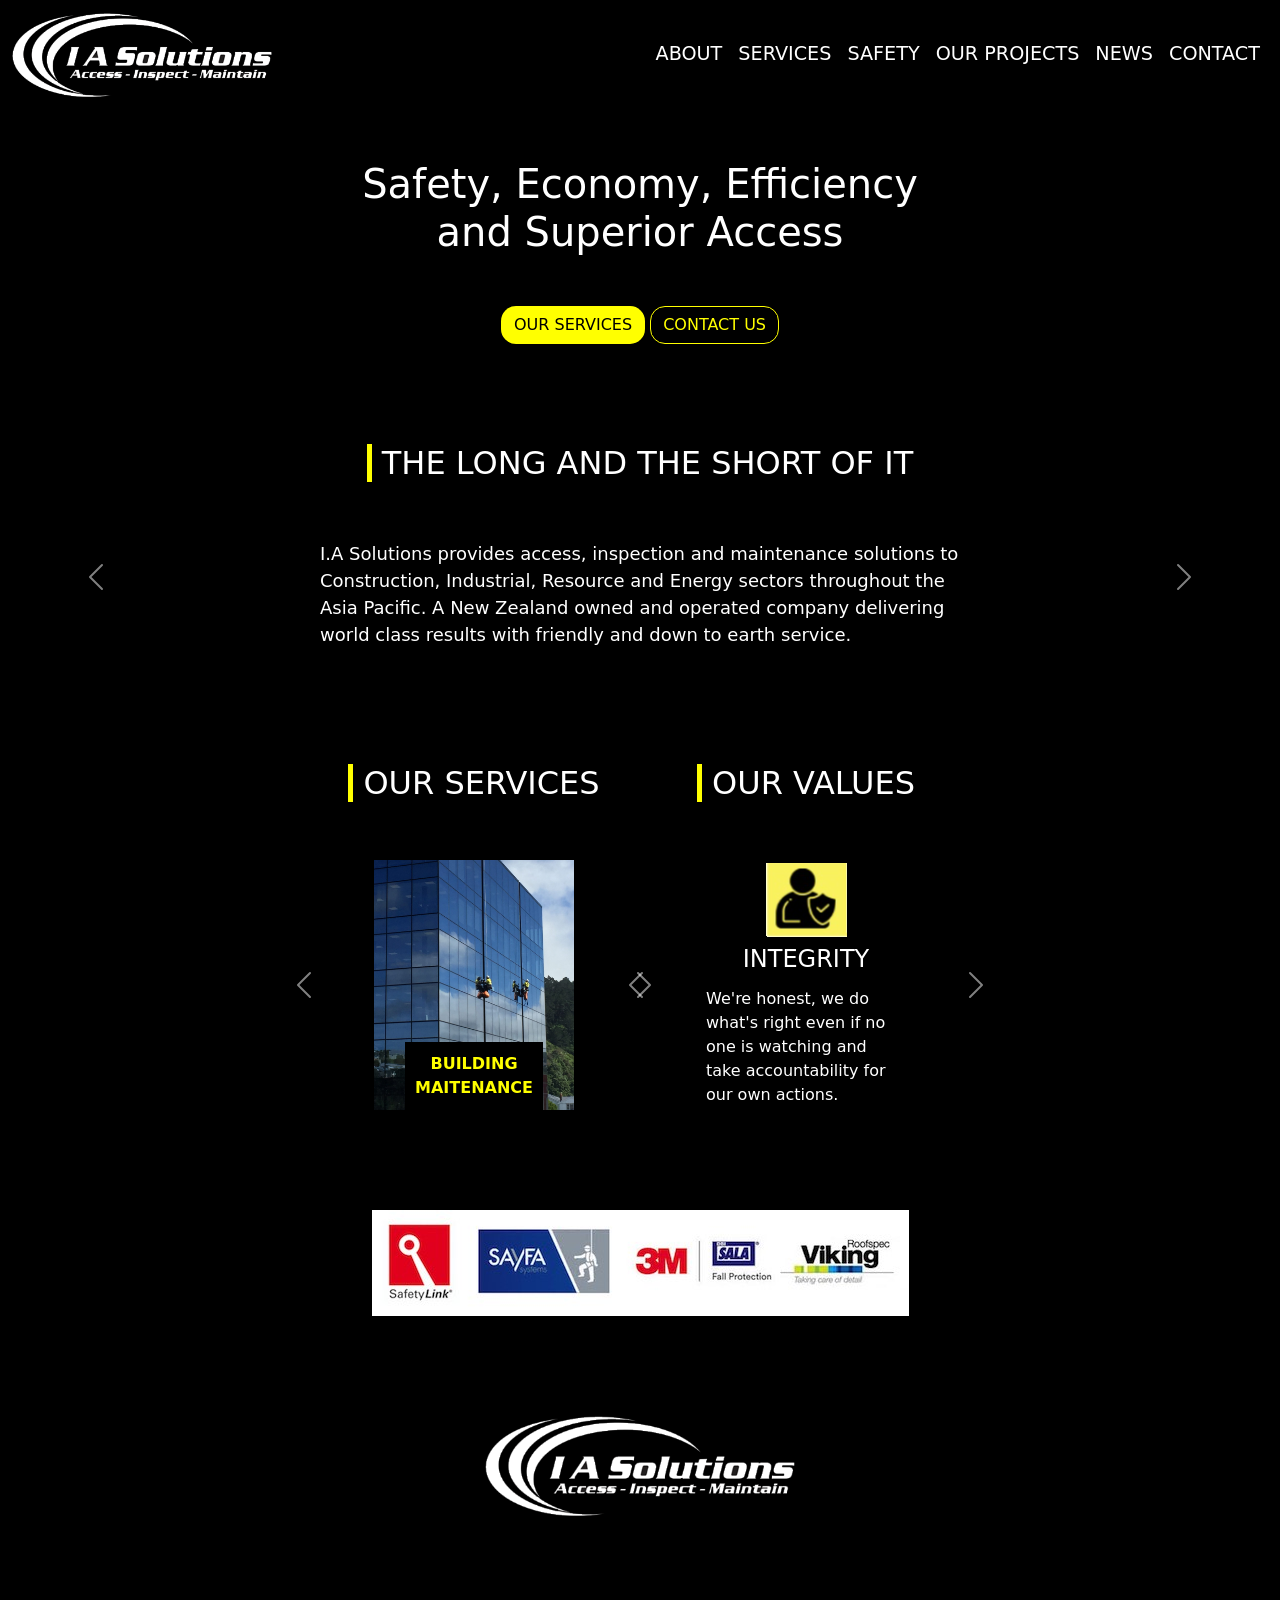
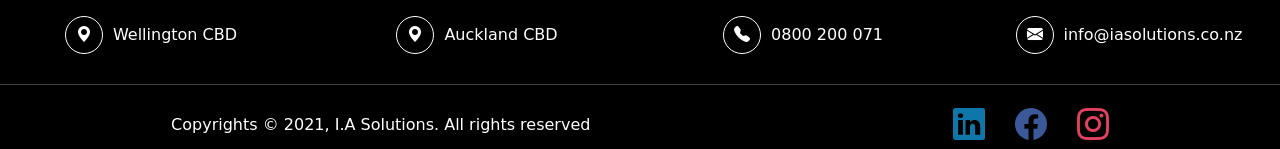
==== index.html @ 7920ce82 "IA Solutions demo website" ====
<!DOCTYPE html>
<html>
	<head>
		<meta charset="utf-8">
		<meta name="viewport" content="width=device-width, initial-scale=1">

		<link href="https://cdn.jsdelivr.net/npm/bootstrap@5.3.0-alpha1/dist/css/bootstrap.min.css" rel="stylesheet">
		<link href="https://cdn.jsdelivr.net/npm/bootstrap-icons/font/bootstrap-icons.css" rel="stylesheet">
		<link rel="stylesheet" type="text/css" href="style.css">

		<title>I.A Solutions</title>
	</head>

	<body>
		<script src="https://cdn.jsdelivr.net/npm/bootstrap@5.3.0-alpha1/dist/js/bootstrap.bundle.min.js"></script>
		<header>
			<nav class="navbar navbar-expand-lg navbar-custom">
			    <div class="container-fluid">
			        <a class="navbar-brand" href="#">
			            <img class="img-fluid" src="images/ia_solutions_logo.png" alt="Company Logo" width="260" height="148">
			        </a>
			        
			        <button class="navbar-toggler" type="button" data-bs-toggle="collapse" data-bs-target="#navbarNav" aria-controls="navbarNav" aria-expanded="false" aria-label="Toggle navigation">
			            <span class="navbar-toggler-icon"></span>
			        </button>

			        <div class="collapse navbar-collapse" id="navbarNav">
			            <ul class="navbar-nav ms-auto">
			                <li class="nav-item">
			                    <a class="nav-link active" aria-current="page" href="#">ABOUT</a>
			                </li>
			                <li class="nav-item">
			                    <a class="nav-link" href="#">SERVICES</a>
			                </li>
			                <li class="nav-item">
			                    <a class="nav-link" href="#">SAFETY</a>
			                </li>
			                <li class="nav-item">
			                    <a class="nav-link" href="#">OUR PROJECTS</a>
			                </li>
			                <li class="nav-item">
			                    <a class="nav-link" href="#">NEWS</a>
			                </li>
			                <li class="nav-item">
			                    <a class="nav-link" href="#">CONTACT</a>
			                </li>
			            </ul>
			        </div>
			    </div>
			</nav>
		</header>

		<main>
			<section>
				<h1 class="text-center">Safety, Economy, Efficiency <br> and Superior Access</h1>
				<div class="container-fluid text-center" id="buttons">
					<button type="button" class="btn btn-yellow">OUR SERVICES</button>
    				<button type="button" class="btn btn-transparent">CONTACT US</button>
				</div>
			</section>

			
			<section id="company_introduction">
				<h2>THE LONG AND THE SHORT OF IT</h2>
				<div id="carousel_company_introduction" class="carousel slide" data-bs-ride="carousel" data-bs-interval="5000">
                    <div class="carousel-inner text-center">
                        <div class="carousel-item active">
                            <p>
								I.A Solutions provides access, inspection and maintenance solutions to Construction, Industrial, Resource and Energy sectors throughout the Asia Pacific. A New Zealand owned and operated company delivering world class results with friendly and down to earth service. 
							</p>
                        </div>
                        <div class="carousel-item">
                            <p>
								I.A Solutions offers industry leading safety standards by using IRATA qualified technicians, and strictly operating to the ICOP guidelines. With highly trained and certified technicians we can provide an integrated asset maintenance program to suit our client’s needs safely, efficiently and on time.
							</p>
                        </div>
                        <div class="carousel-item">
                            <p>

								We pride ourselves on providing exceptional service with honesty, integrity and our clients best interests at the forefront of all our operations. Industry experience, cutting edge technology and innovative access techniques set us apart and ensure our clients are provided with intelligent, flexible and economical access, inspection and maintenance solutions.
							</p>
                        </div>
                    </div>

                     <button class="carousel-control-prev" type="button" data-bs-target="#carousel_company_introduction" data-bs-slide="prev">
                        <span class="carousel-control-prev-icon" aria-hidden="true"></span>
                        <span class="visually-hidden">Previous</span>
                    </button>
                    <button class="carousel-control-next" type="button" data-bs-target="#carousel_company_introduction" data-bs-slide="next">
                        <span class="carousel-control-next-icon" aria-hidden="true"></span>
                        <span class="visually-hidden">Next</span>
                    </button>
                </div>
			</section>

			<section class="company_overview row">
				<section id="company_services" class="col-md-6">
					<h2>OUR SERVICES</h2>
					<div id="carousel_company_services" class="carousel slide" data-bs-ride="carousel" data-bs-interval="3000">
	                    <div class="carousel-inner">
	                        <div class="carousel-item active">
	                           <div id="building_maitenance" class="company_service">
	                           		<a href="#">BUILDING <br> MAITENANCE</a>
	                           </div>
	                        </div>
	                        <div class="carousel-item">
	                           	<div id="construction" class="company_service">
	                           		<a href="#">CONSTRUCTION</a>
	                           </div>
	                        </div>
	                        <div class="carousel-item">
	                           <div id="industrial" class="company_service">
	                           		<a href="#">INDUSTRIAL</a>
	                           </div>
	                        </div>
	                        <div class="carousel-item">
	                           <div id="infrastructure" class="company_service">
	                           		<a href="#">INFRASTRUCTURE</a>
	                           </div>
	                        </div>
	                        <div class="carousel-item">
	                           <div id="height_safety" class="company_service">
	                           		<a href="#">HEIGHT SAFETY</a>
	                           </div>
	                        </div>
	                    </div>

	                    <button class="carousel-control-prev" type="button" data-bs-target="#carousel_company_services" data-bs-slide="prev">
	                        <span class="carousel-control-prev-icon" aria-hidden="true"></span>
	                        <span class="visually-hidden">Previous</span>
	                    </button>
	                    <button class="carousel-control-next" type="button" data-bs-target="#carousel_company_services" data-bs-slide="next">
	                        <span class="carousel-control-next-icon" aria-hidden="true"></span>
	                        <span class="visually-hidden">Next</span>
	                    </button>
	                </div>
				</section>

				<section id="company_values" class="col-md-6">
					<h2>OUR VALUES</h2>
					<div id="carousel_company_values" class="carousel slide" data-bs-ride="carousel" data-bs-interval="3000">
	                    <div class="carousel-inner">
	                        <div class="carousel-item active">
	                           <div class="company_value">
	                           		<div align="center">
	                           			<img src="images/integrity.png">
	                           		</div>
	                           		<h4>INTEGRITY</h4>
	                           		<p>
	                           			We're honest, we do what's right even if no one is watching
	                           			and take accountability for our own actions.
	                           		</p>
	                           </div>
	                        </div>
	                        <div class="carousel-item">
	                           	<div class="company_value">
	                           		<div align="center">
	                           			<img src="images/inclusivity.jpg">
	                           		</div>
	                           		<h4>INCLUSIVITY</h4>
	                           		<p>
	                           			We include, welcome and value every member of our team.
	                           			Diversity is not just accepted, it's embraced.
	                           		</p>
	                           </div>
	                        </div>
	                        <div class="carousel-item">
	                           <div class="company_value">
	                           		<div align="center">
	                           			<img src="images/safety.png">
	                           		</div>
	                           		<h4>SAFETY</h4>
	                           		<p>
	                           			We do things the safe way, the first time, everytime.
	                           		</p>
	                           </div>
	                        </div>
	                        <div class="carousel-item">
		                         <div class="company_value">
		                           		<div align="center">
		                           			<img src="images/sustainability.png">
		                           		</div>
		                           		<h4>SUSTAINABILITY</h4>
		                           		<p>
		                           			We care about the planet we live on and do what is
		                           			right for future generations.
		                           		</p>
		                         </div>
	                        </div>
	                        <div class="carousel-item">
	                           <div class="company_value">
	                           		<div align="center">
	                           			<img src="images/innovation.png">
	                           		</div>
	                           		<h4>INNOVATION</h4>
	                           		<p>
	                           			We provide our clients with
	                           			solutions that others can't and
	                           			innovation is an essential ingredient.
	                           		</p>
	                           </div>
	                        </div>
	                    </div>

	                    <button class="carousel-control-prev" type="button" data-bs-target="#carousel_company_values" data-bs-slide="prev">
	                        <span class="carousel-control-prev-icon" aria-hidden="true"></span>
	                        <span class="visually-hidden">Previous</span>
	                    </button>
	                    <button class="carousel-control-next" type="button" data-bs-target="#carousel_company_values" data-bs-slide="next">
	                        <span class="carousel-control-next-icon" aria-hidden="true"></span>
	                        <span class="visually-hidden">Next</span>
	                    </button>
	                </div>
				</section>
			</section>

			<section id="signature_logo">
				<div>
					<img class="img-fluid" src="images/Signature-logo.jpg">
				</div>
			</section>

			<section id="company_logo">
				<div>
					<img class="img-fluid" src="images/ia_solutions_logo.png" width="310" height="198">
				</div>
			</section>

			<section id="contacts" class="row">
				<div class="col-lg-3 col-md-6 col-sm-12 text-left">
					<i class="bi bi-geo-alt-fill"></i><span>Wellington CBD</span>
				</div>
				<div class="col-lg-3 col-md-6 col-sm-12 text-left">
					<i class="bi bi-geo-alt-fill"></i><span>Auckland CBD</span>
				</div>
				<div class="col-lg-3 col-md-6 col-sm-12 text-left">
					<i class="bi bi-telephone-fill"></i><span>0800 200 071</span>
				</div>
				<div class="col-lg-3 col-md-6 col-sm-12 text-left">
					<i class="bi bi-envelope-fill"></i>
					<a href="mailto:info@iasolutions.co.nz">info@iasolutions.co.nz</a>
				</div>
			</section>

			<hr style="margin-top: 30px;">
		</main>

		<footer>
			<p>Copyrights © 2021, I.A Solutions. All rights reserved</p>
			<div>
				<a  
					href="https://www.linkedin.com/company/industrial-access-solutions/"
					class="bi bi-linkedin" style="font-size: 2rem; color: #0e76a8;"
					target="_blank">
				</a>
				<a 
					href="https://www.facebook.com/IndustrialAccessSolutions/"
					class="bi bi-facebook" style="font-size: 2rem; color: #3b5998;"
					target="_blank"
				>
						
				</a>
				<a 
					href="https://www.instagram.com/i.asolutions/" 
					class="bi bi-instagram" style="font-size: 2rem; color: #E4405F;"
					target="_blank"
				>
					
				</a>
			</div>
		</footer>
	</body>
</html>
---- style.css ----
*
{
	margin: 0;
	padding: 0;
	box-sizing: border-box;
	color: white;
}

body
{
	background-color: black;
}

.navbar-custom .navbar-nav .nav-link 
{
    color: white;
    font-size: 1.2rem;
}

.navbar-custom .navbar-brand
{
    color: white;
}

.navbar-custom .navbar-toggler
{
    border-color: white;
}

.navbar-toggler-icon 
{
    background-image: url("data:image/svg+xml;charset=utf8,%3Csvg xmlns='http://www.w3.org/2000/svg' fill='%23ffffff' viewBox='0 0 30 30'%3E%3Cpath stroke='rgba%28255, 255, 255, 0.5%29' stroke-linecap='round' stroke-miterlimit='10' stroke-width='2' d='M4 7h22M4 15h22M4 23h22'/%3E%3C/svg%3E");
}

.nav-link:hover
{
	text-decoration: underline yellow;
}

main
{
	margin-top: 50px;
	color: white;
}

.btn-yellow, .btn-yellow:hover
{
      background-color: yellow;
      color: black;
      border-radius: 15px;
}

.btn-transparent, .btn-transparent:hover
{
  background-color: transparent;
  border-color: yellow;
  color: yellow;
  border-radius: 15px;
}

#buttons
{
	margin-top: 50px;
}

#company_introduction, #company_services, #company_values, #signature_logo, #company_logo
{
	margin-top: 100px;
	display: flex;
	flex-direction: column;
	align-items: center;
}

h2
{
	display: inline-block;
	border-left: solid yellow 5px;
	padding-left: 10px;
}

p
{
	margin-top: 50px;
	font-size: 18px;
	padding-left: 25%;
	padding-right: 25%;	
	text-align: left;
}

#company_services, #company_values
{
	margin-top: 100px;
}

#carousel_company_services, #carousel_company_values
{
	margin-top: 50px;
}

.company_service
{
	display: flex;
	justify-content: center;

	height: 250px;
	width: 200px;

	margin-left: 25%;

	background-repeat: no-repeat;
	background-size: cover;
	background-position: center;
}

#building_maitenance
{
	background-image: url('images/building_maitenance.jpg');
}

#construction
{
	background-image: url('images/construction.jpeg');
}

#industrial
{
	background-image: url('images/industrial.png');
}

#infrastructure
{
	background-image: url('images/infrastructure.png');
}

#height_safety
{
	background-image: url('images/height_safety.jpg');
}

#carousel_company_services a, #carousel_company_values a
{
	background-color: black;
	color: yellow;
	text-align: center;
	padding: 10px;
	text-decoration: none;
	font-weight: bold;
	align-self: flex-end;
}

#carousel_company_services .carousel-inner, #carousel_company_values .carousel-inner
{
	width: 400px;
}

.company_overview
{
	padding-left: 25%;
	padding-right: 25%;
}

.company_value
{
	display: flex;
	flex-direction: column;
	align-items: : center;
	justify-content: space-around;
	height: 250px;
}

h4
{
	text-align: center;
}

.company_value p
{
	margin: 0;
	padding: 0;
	font-size: 16px;
	padding-left: 25%;
	padding-right: 25%;	
}

#contacts
{
	margin-top: 100px;
}

#contacts i
{
	border: solid white 1px;
	border-radius: 50%;
	padding:10px;
	padding-top:6px;
	padding-bottom: 6px;
}

#contacts a
{
	color: white;
	text-decoration: none;
}

#contacts a, #contacts span
{
	margin-left: 10px;
}

#contacts div
{
	display: flex;
	justify-content: center;
	align-items: center;
}

footer
{
	display: flex;
	justify-content: space-around;
	align-items: center;
}

footer p
{
	margin: 0;
	padding: 0;
	font-size: 16px;
}

footer div a
{
	padding-left: 20px;
	text-decoration: none;
}
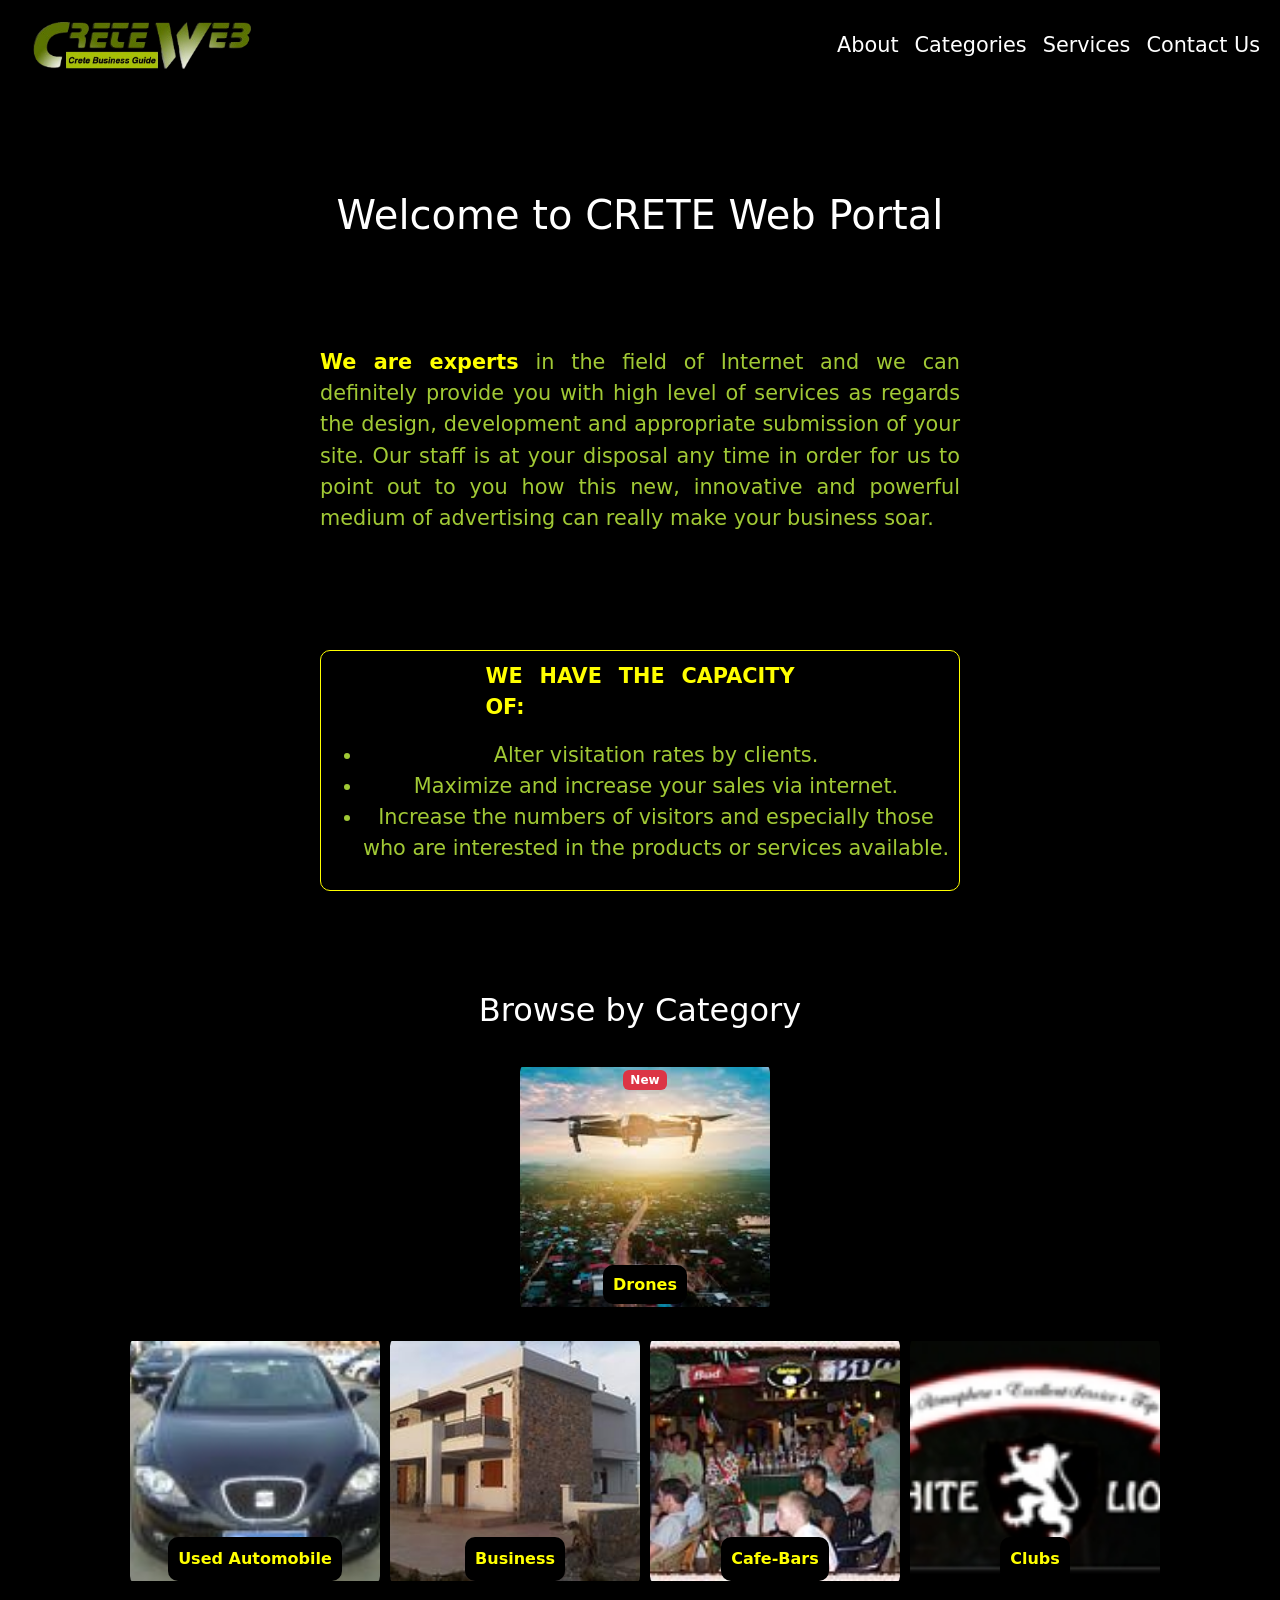
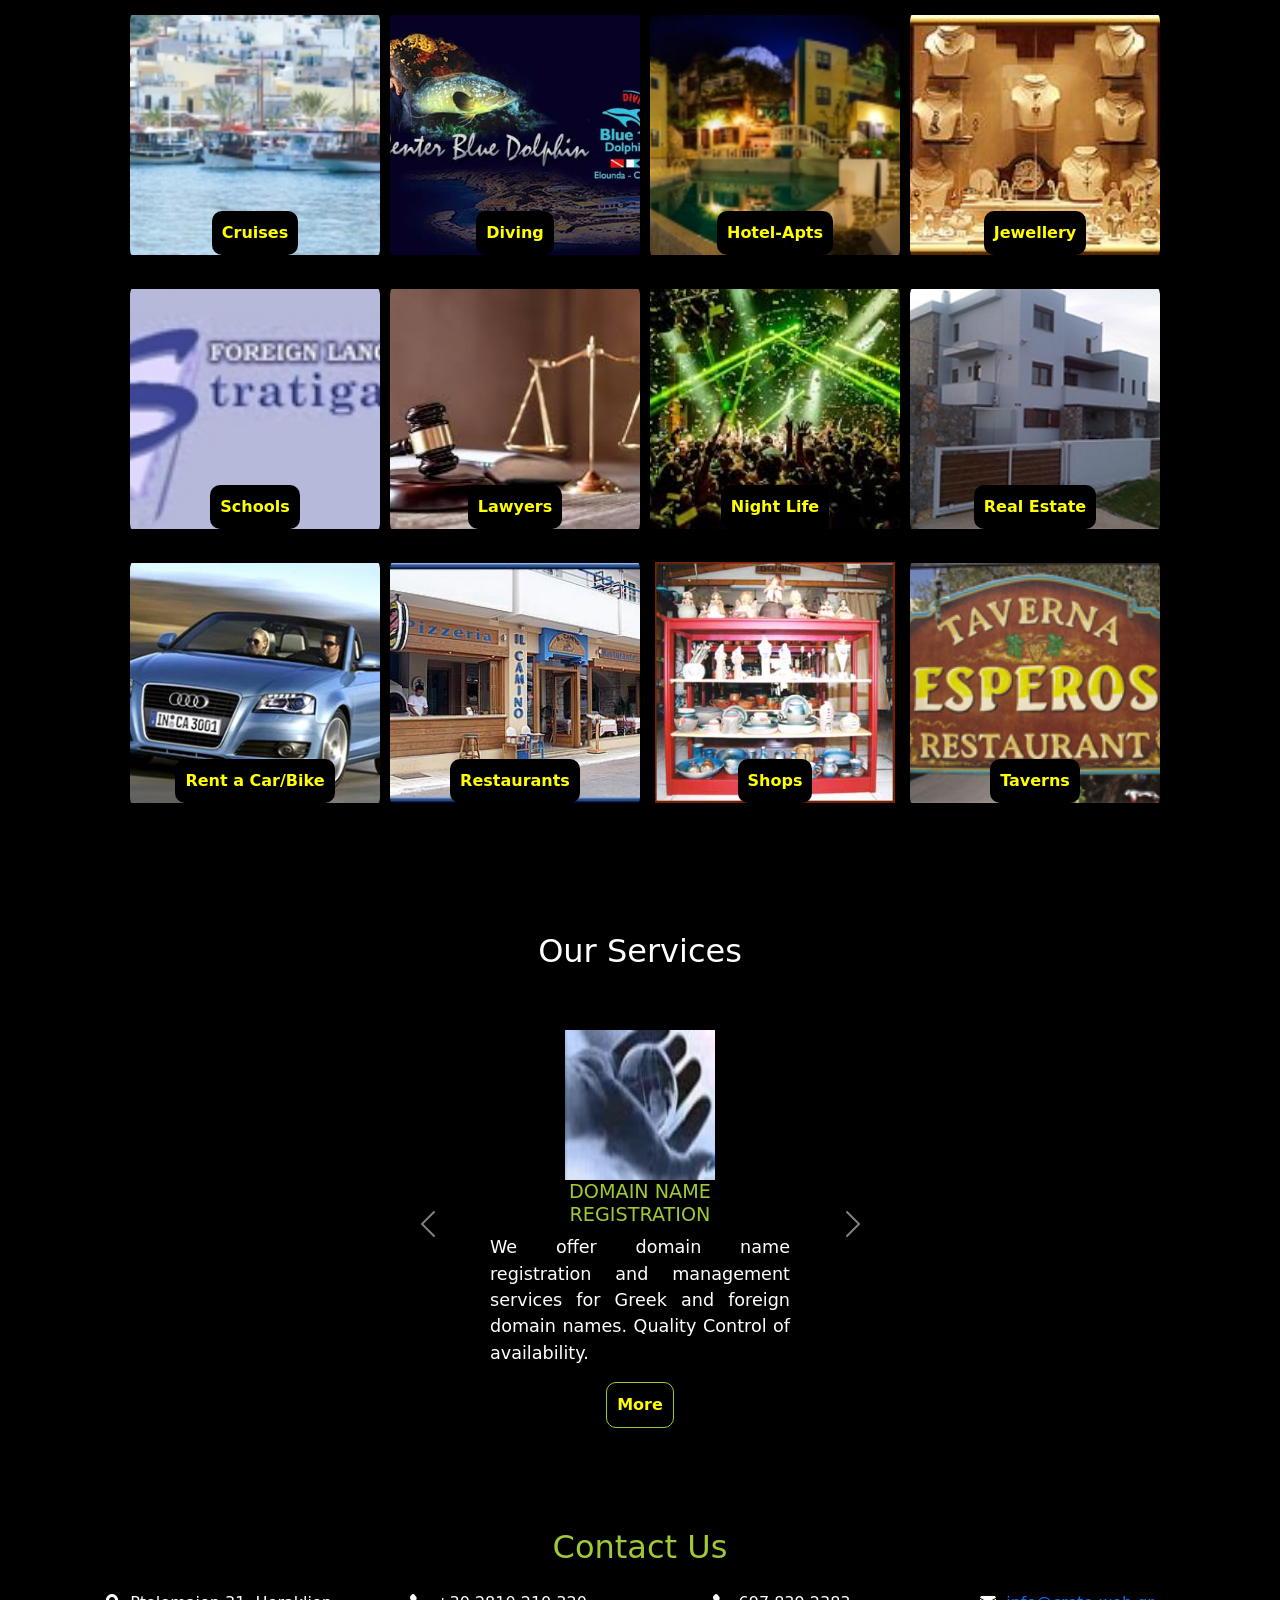
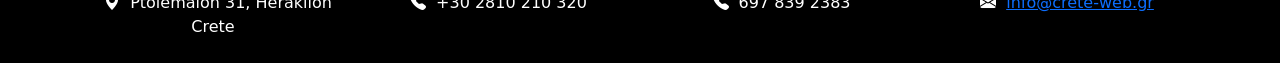
==== commit 918c152b: "demo" ====
--- a/index.html
+++ b/index.html
@@ -1,273 +1,244 @@
 <!DOCTYPE html>
 <html>
-	<head>
-		<meta charset="utf-8">
-		<meta name="viewport" content="width=device-width, initial-scale=1">
-
-		<link href="https://cdn.jsdelivr.net/npm/bootstrap@5.3.0-alpha1/dist/css/bootstrap.min.css" rel="stylesheet">
-		<link href="https://cdn.jsdelivr.net/npm/bootstrap-icons/font/bootstrap-icons.css" rel="stylesheet">
-		<link rel="stylesheet" type="text/css" href="style.css">
-
-		<title>I.A Solutions</title>
-	</head>
-
-	<body>
-		<script src="https://cdn.jsdelivr.net/npm/bootstrap@5.3.0-alpha1/dist/js/bootstrap.bundle.min.js"></script>
-		<header>
-			<nav class="navbar navbar-expand-lg navbar-custom">
-			    <div class="container-fluid">
-			        <a class="navbar-brand" href="#">
-			            <img class="img-fluid" src="images/ia_solutions_logo.png" alt="Company Logo" width="260" height="148">
-			        </a>
-			        
-			        <button class="navbar-toggler" type="button" data-bs-toggle="collapse" data-bs-target="#navbarNav" aria-controls="navbarNav" aria-expanded="false" aria-label="Toggle navigation">
-			            <span class="navbar-toggler-icon"></span>
-			        </button>
-
-			        <div class="collapse navbar-collapse" id="navbarNav">
-			            <ul class="navbar-nav ms-auto">
-			                <li class="nav-item">
-			                    <a class="nav-link active" aria-current="page" href="#">ABOUT</a>
-			                </li>
-			                <li class="nav-item">
-			                    <a class="nav-link" href="#">SERVICES</a>
-			                </li>
-			                <li class="nav-item">
-			                    <a class="nav-link" href="#">SAFETY</a>
-			                </li>
-			                <li class="nav-item">
-			                    <a class="nav-link" href="#">OUR PROJECTS</a>
-			                </li>
-			                <li class="nav-item">
-			                    <a class="nav-link" href="#">NEWS</a>
-			                </li>
-			                <li class="nav-item">
-			                    <a class="nav-link" href="#">CONTACT</a>
-			                </li>
-			            </ul>
-			        </div>
-			    </div>
-			</nav>
-		</header>
-
-		<main>
-			<section>
-				<h1 class="text-center">Safety, Economy, Efficiency <br> and Superior Access</h1>
-				<div class="container-fluid text-center" id="buttons">
-					<button type="button" class="btn btn-yellow">OUR SERVICES</button>
-    				<button type="button" class="btn btn-transparent">CONTACT US</button>
-				</div>
-			</section>
-
-			
-			<section id="company_introduction">
-				<h2>THE LONG AND THE SHORT OF IT</h2>
-				<div id="carousel_company_introduction" class="carousel slide" data-bs-ride="carousel" data-bs-interval="5000">
-                    <div class="carousel-inner text-center">
-                        <div class="carousel-item active">
-                            <p>
-								I.A Solutions provides access, inspection and maintenance solutions to Construction, Industrial, Resource and Energy sectors throughout the Asia Pacific. A New Zealand owned and operated company delivering world class results with friendly and down to earth service. 
-							</p>
+<head>
+	<meta charset="utf-8">
+	<meta name="viewport" content="width=device-width, initial-scale=1">
+	<title>CRETE WEB PORTAL</title>
+
+	<link rel="stylesheet" href="https://cdn.jsdelivr.net/npm/bootstrap@5.3.0/dist/css/bootstrap.min.css">
+	<link href="https://cdn.jsdelivr.net/npm/bootstrap-icons/font/bootstrap-icons.css" rel="stylesheet">
+	<link rel="stylesheet" type="text/css" href="style.css">
+</head>
+<body>
+	<script src="https://cdn.jsdelivr.net/npm/bootstrap@5.3.0-alpha1/dist/js/bootstrap.bundle.min.js"></script>
+
+	<header>
+		<nav class="navbar navbar-expand-lg">
+			  <div class="container-fluid">
+				    <a class="navbar-brand" href="#">
+				    	<img class="img-fluid" src="images/logo.png" alt="Crete-Web Logo" width="250" height="250">
+				    </a>
+
+				    <button class="navbar-toggler" type="button" 
+						    data-bs-toggle="collapse" 
+						    data-bs-target="#navbarNav" 
+						    aria-controls="navbarNav" 
+						    aria-expanded="false" 
+						    aria-label="Toggle navigation"
+					>
+				    <span class="navbar-toggler-icon"></span>
+				    </button>
+				    <div class="collapse navbar-collapse" id="navbarNav">
+				      <ul class="navbar-nav ms-auto">
+				        <li class="nav-item">
+				          <a class="nav-link" href="#company_introduction">About</a>
+				        </li>
+				        <li class="nav-item">
+				          <a class="nav-link" href="#categories">Categories</a>
+				        </li>
+				        <li class="nav-item">
+				          <a class="nav-link" href="#services">Services</a>
+				        </li>
+				        <li class="nav-item">
+				          <a class="nav-link" href="#contacts">Contact Us</a>
+				        </li>
+				      </ul>
+				    </div>
+			  </div>
+		</nav>
+	</header>
+
+	<main>
+		<section>
+			<h1 class="text-center">Welcome to CRETE Web Portal</h1>
+		</section>
+		<section id="company_introduction">
+			<p>
+				<strong>We are experts</strong> in the field of Internet and we can definitely provide you with high level of services as regards the  design, development and appropriate submission of your site. Our staff is at your disposal any time in order for us  to point out  to you how this new, innovative and powerful medium of advertising  can really make your business soar.
+			</p>
+		</section>
+
+		<section id="company_overview" class="text-center">
+            <p><strong>WE HAVE THE CAPACITY OF:</strong></p>
+            <ul>
+                <li>Alter visitation rates by clients.</li>
+                <li>Maximize and increase your sales via internet.</li>
+                <li>
+                	Increase the numbers of visitors
+                	and especially those <br> who are interested in  the products or  services available.
+                </li>
+            </ul>
+		</section>
+
+		<section id="categories">
+			<h2 class="text-center">Browse by Category</h2>
+			<br>
+			<div align="center">
+				<div class="category" id="new_category">
+					<div>
+						<span class="badge bg-danger badge-new">New</span>
+					</div>
+					<div>
+						<a href="#">Drones</a>
+					</div>
+				</div>
+			</div>
+			<div class="container my-4">
+				<div class="row g-3 justify-content-center">
+					<div class="col-sm-12 col-md-6 col-lg-3 category" id="used_automobile">
+						<a href="#">Used Automobile</a>
+					</div>
+					<div class="col-sm-12 col-md-6 col-lg-3 category" id="business">
+						<a href="#">Business</a>
+					</div>
+					<div class="col-sm-12 col-md-6 col-lg-3 category" id="cafe_bars">
+						<a href="#">Cafe-Bars</a>
+					</div>
+					<div class="col-sm-12 col-md-6 col-lg-3 category" id="clubs">
+						<a href="#">Clubs</a>
+					</div>
+				</div>
+			</div>
+			<div class="container my-4">
+				<div class="row g-3 justify-content-center">
+					<div class="col-sm-12 col-md-6 col-lg-3 category" id="cruises">
+						<a href="#">Cruises</a>
+					</div>
+					<div class="col-sm-12 col-md-6 col-lg-3 category" id="diving">
+						<a href="#">Diving</a>
+					</div>
+					<div class="col-sm-12 col-md-6 col-lg-3 category" id="hotels">
+						<a href="#">Hotel-Apts</a>
+					</div>
+					<div class="col-sm-12 col-md-6 col-lg-3 category" id="jewellery">
+						<a href="#">Jewellery</a>
+					</div>
+				</div>
+			</div>
+			<div class="container my-4">
+				<div class="row g-3 justify-content-center">
+					<div class="col-sm-12 col-md-6 col-lg-3 category" id="schools">
+						<a href="#">Schools</a>
+					</div>
+					<div class="col-sm-12 col-md-6 col-lg-3 category" id="lawyers">
+						<a href="#">Lawyers</a>
+					</div>
+					<div class="col-sm-12 col-md-6 col-lg-3 category" id="night_life">
+						<a href="#">Night Life</a>
+					</div>
+					<div class="col-sm-12 col-md-6 col-lg-3 category" id="real_estate">
+						<a href="#">Real Estate</a>
+					</div>
+				</div>
+			</div>
+			<div class="container my-4">
+				<div class="row g-3 justify-content-center">
+					<div class="col-sm-12 col-md-6 col-lg-3 category" id="rent_car_bike">
+						<a href="#">Rent a Car/Bike</a>
+					</div>
+					<div class="col-sm-12 col-md-6 col-lg-3 category" id="restaurants">
+						<a href="#">Restaurants</a>
+					</div>
+					<div class="col-sm-12 col-md-6 col-lg-3 category" id="shops">
+						<a href="#">Shops</a>
+					</div>
+					<div class="col-sm-12 col-md-6 col-lg-3 category" id="taverns">
+						<a href="#">Taverns</a>
+					</div>
+				</div>
+			</div>
+		</section>
+
+		<section id="services" class="text-center">
+			<h2 class="text-center">Our Services</h2>
+
+			<div id="carousel_company_services" class="carousel slide" data-bs-ride="carousel" data-bs-interval="5000">
+                <div class="carousel-inner">
+                    <div class="carousel-item active text-center">
+                       <div class="company_service">
+                       		<div align="center">
+                       			<img src="images/domain_name_registration.jpg">
+                       		</div>
+                       		<h3>DOMAIN NAME <br> REGISTRATION</h3>
+                       		<p>
+                       			We offer domain name registration and management services for Greek and foreign domain names. 
+                       			Quality Control of availability.
+                       		</p>
+                       		<a href="#">More</a>
+                       </div>
+                    </div>
+                    <div class="carousel-item">
+                       	<div class="company_service">
+                       		<div align="center">
+                       			<img src="images/web_hosting.jpg">
+                       		</div>
+                       		<h3>WEB HOSTING</h3>
+                       		<p>
+                       			We provide packages of complete web hosting in our own servers at very competitive prices. 
+                       			Our goals are stability and complete reliability.
+                       		</p>
+                       		<a href="#">More</a>
                         </div>
-                        <div class="carousel-item">
-                            <p>
-								I.A Solutions offers industry leading safety standards by using IRATA qualified technicians, and strictly operating to the ICOP guidelines. With highly trained and certified technicians we can provide an integrated asset maintenance program to suit our client’s needs safely, efficiently and on time.
-							</p>
-                        </div>
-                        <div class="carousel-item">
-                            <p>
-
-								We pride ourselves on providing exceptional service with honesty, integrity and our clients best interests at the forefront of all our operations. Industry experience, cutting edge technology and innovative access techniques set us apart and ensure our clients are provided with intelligent, flexible and economical access, inspection and maintenance solutions.
-							</p>
-                        </div>
-                    </div>
-
-                     <button class="carousel-control-prev" type="button" data-bs-target="#carousel_company_introduction" data-bs-slide="prev">
-                        <span class="carousel-control-prev-icon" aria-hidden="true"></span>
-                        <span class="visually-hidden">Previous</span>
-                    </button>
-                    <button class="carousel-control-next" type="button" data-bs-target="#carousel_company_introduction" data-bs-slide="next">
-                        <span class="carousel-control-next-icon" aria-hidden="true"></span>
-                        <span class="visually-hidden">Next</span>
-                    </button>
-                </div>
-			</section>
-
-			<section class="company_overview row">
-				<section id="company_services" class="col-md-6">
-					<h2>OUR SERVICES</h2>
-					<div id="carousel_company_services" class="carousel slide" data-bs-ride="carousel" data-bs-interval="3000">
-	                    <div class="carousel-inner">
-	                        <div class="carousel-item active">
-	                           <div id="building_maitenance" class="company_service">
-	                           		<a href="#">BUILDING <br> MAITENANCE</a>
-	                           </div>
-	                        </div>
-	                        <div class="carousel-item">
-	                           	<div id="construction" class="company_service">
-	                           		<a href="#">CONSTRUCTION</a>
-	                           </div>
-	                        </div>
-	                        <div class="carousel-item">
-	                           <div id="industrial" class="company_service">
-	                           		<a href="#">INDUSTRIAL</a>
-	                           </div>
-	                        </div>
-	                        <div class="carousel-item">
-	                           <div id="infrastructure" class="company_service">
-	                           		<a href="#">INFRASTRUCTURE</a>
-	                           </div>
-	                        </div>
-	                        <div class="carousel-item">
-	                           <div id="height_safety" class="company_service">
-	                           		<a href="#">HEIGHT SAFETY</a>
-	                           </div>
-	                        </div>
-	                    </div>
-
-	                    <button class="carousel-control-prev" type="button" data-bs-target="#carousel_company_services" data-bs-slide="prev">
-	                        <span class="carousel-control-prev-icon" aria-hidden="true"></span>
-	                        <span class="visually-hidden">Previous</span>
-	                    </button>
-	                    <button class="carousel-control-next" type="button" data-bs-target="#carousel_company_services" data-bs-slide="next">
-	                        <span class="carousel-control-next-icon" aria-hidden="true"></span>
-	                        <span class="visually-hidden">Next</span>
-	                    </button>
-	                </div>
-				</section>
-
-				<section id="company_values" class="col-md-6">
-					<h2>OUR VALUES</h2>
-					<div id="carousel_company_values" class="carousel slide" data-bs-ride="carousel" data-bs-interval="3000">
-	                    <div class="carousel-inner">
-	                        <div class="carousel-item active">
-	                           <div class="company_value">
-	                           		<div align="center">
-	                           			<img src="images/integrity.png">
-	                           		</div>
-	                           		<h4>INTEGRITY</h4>
-	                           		<p>
-	                           			We're honest, we do what's right even if no one is watching
-	                           			and take accountability for our own actions.
-	                           		</p>
-	                           </div>
-	                        </div>
-	                        <div class="carousel-item">
-	                           	<div class="company_value">
-	                           		<div align="center">
-	                           			<img src="images/inclusivity.jpg">
-	                           		</div>
-	                           		<h4>INCLUSIVITY</h4>
-	                           		<p>
-	                           			We include, welcome and value every member of our team.
-	                           			Diversity is not just accepted, it's embraced.
-	                           		</p>
-	                           </div>
-	                        </div>
-	                        <div class="carousel-item">
-	                           <div class="company_value">
-	                           		<div align="center">
-	                           			<img src="images/safety.png">
-	                           		</div>
-	                           		<h4>SAFETY</h4>
-	                           		<p>
-	                           			We do things the safe way, the first time, everytime.
-	                           		</p>
-	                           </div>
-	                        </div>
-	                        <div class="carousel-item">
-		                         <div class="company_value">
-		                           		<div align="center">
-		                           			<img src="images/sustainability.png">
-		                           		</div>
-		                           		<h4>SUSTAINABILITY</h4>
-		                           		<p>
-		                           			We care about the planet we live on and do what is
-		                           			right for future generations.
-		                           		</p>
-		                         </div>
-	                        </div>
-	                        <div class="carousel-item">
-	                           <div class="company_value">
-	                           		<div align="center">
-	                           			<img src="images/innovation.png">
-	                           		</div>
-	                           		<h4>INNOVATION</h4>
-	                           		<p>
-	                           			We provide our clients with
-	                           			solutions that others can't and
-	                           			innovation is an essential ingredient.
-	                           		</p>
-	                           </div>
-	                        </div>
-	                    </div>
-
-	                    <button class="carousel-control-prev" type="button" data-bs-target="#carousel_company_values" data-bs-slide="prev">
-	                        <span class="carousel-control-prev-icon" aria-hidden="true"></span>
-	                        <span class="visually-hidden">Previous</span>
-	                    </button>
-	                    <button class="carousel-control-next" type="button" data-bs-target="#carousel_company_values" data-bs-slide="next">
-	                        <span class="carousel-control-next-icon" aria-hidden="true"></span>
-	                        <span class="visually-hidden">Next</span>
-	                    </button>
-	                </div>
-				</section>
-			</section>
-
-			<section id="signature_logo">
-				<div>
-					<img class="img-fluid" src="images/Signature-logo.jpg">
-				</div>
-			</section>
-
-			<section id="company_logo">
-				<div>
-					<img class="img-fluid" src="images/ia_solutions_logo.png" width="310" height="198">
-				</div>
-			</section>
-
-			<section id="contacts" class="row">
-				<div class="col-lg-3 col-md-6 col-sm-12 text-left">
-					<i class="bi bi-geo-alt-fill"></i><span>Wellington CBD</span>
-				</div>
-				<div class="col-lg-3 col-md-6 col-sm-12 text-left">
-					<i class="bi bi-geo-alt-fill"></i><span>Auckland CBD</span>
-				</div>
-				<div class="col-lg-3 col-md-6 col-sm-12 text-left">
-					<i class="bi bi-telephone-fill"></i><span>0800 200 071</span>
-				</div>
-				<div class="col-lg-3 col-md-6 col-sm-12 text-left">
-					<i class="bi bi-envelope-fill"></i>
-					<a href="mailto:info@iasolutions.co.nz">info@iasolutions.co.nz</a>
-				</div>
-			</section>
-
-			<hr style="margin-top: 30px;">
-		</main>
-
-		<footer>
-			<p>Copyrights © 2021, I.A Solutions. All rights reserved</p>
-			<div>
-				<a  
-					href="https://www.linkedin.com/company/industrial-access-solutions/"
-					class="bi bi-linkedin" style="font-size: 2rem; color: #0e76a8;"
-					target="_blank">
-				</a>
-				<a 
-					href="https://www.facebook.com/IndustrialAccessSolutions/"
-					class="bi bi-facebook" style="font-size: 2rem; color: #3b5998;"
-					target="_blank"
-				>
-						
-				</a>
-				<a 
-					href="https://www.instagram.com/i.asolutions/" 
-					class="bi bi-instagram" style="font-size: 2rem; color: #E4405F;"
-					target="_blank"
-				>
-					
-				</a>
-			</div>
-		</footer>
-	</body>
+                    </div>
+                    <div class="carousel-item">
+                       <div class="company_service">
+                       		<div align="center">
+                       			<img src="images/web_design.jpg">
+                       		</div>
+                       		<h3>WEB DESIGN <br>DEVELOPMENT</h3>
+                       		<p>
+                       			We undertake the complete design of your network place. 
+                       			Our aim is the functionalism and the unique style  for each customer.
+                       		</p>
+                       		<a href="#">More</a>
+                       </div>
+                    </div>
+                    <div class="carousel-item">
+                         <div class="company_service">
+                       		<div align="center">
+                       			<img src="images/promotion.jpg">
+                       		</div>
+                       		<h3>WEB SITE <br>PROMOTION</h3>
+                       		<p>
+                       			The idea of promotion is to increase the network customers' visits 
+                       			emanated by the search engines results.
+                       		</p>
+                       		<a href="#">More</a>
+                         </div>
+                    </div>
+	            </div>
+
+                <button class="carousel-control-prev" type="button" data-bs-target="#carousel_company_services" data-bs-slide="prev">
+                    <span class="carousel-control-prev-icon" aria-hidden="true"></span>
+                    <span class="visually-hidden">Previous</span>
+                </button>
+                <button class="carousel-control-next" type="button" data-bs-target="#carousel_company_services" data-bs-slide="next">
+                    <span class="carousel-control-next-icon" aria-hidden="true"></span>
+                    <span class="visually-hidden">Next</span>
+                </button>
+	        </div>
+		</section>
+	</main>
+
+	<footer id="contacts">
+		<h2 class="text-center">Contact Us</h2>
+		<div class="container my-4 text-center">
+				<div class="row g-3 justify-content-center">
+					<div class="col-sm-12 col-md-6 col-lg-3">
+						<i class="bi bi-geo-alt-fill"></i><span>Ptolemaion 31, Heraklion Crete</span>
+					</div>
+					<div class="col-sm-12 col-md-6 col-lg-3">
+						<i class="bi bi-telephone-fill"></i><span>+30 2810 210 320</span>
+					</div>
+					<div class="col-sm-12 col-md-6 col-lg-3">
+						<i class="bi bi-telephone-fill"></i><span>697 839 2383</span>
+					</div>
+					<div class="col-sm-12 col-md-6 col-lg-3">
+						<i class="bi bi-envelope-fill"></i>
+						<a href="mailto:info@crete-web.gr">info@crete-web.gr</a>
+					</div>
+				</div>
+			</div>
+	</footer>
+</body>
 </html>
--- a/style.css
+++ b/style.css
@@ -1,143 +1,171 @@
-*
-{
-	margin: 0;
-	padding: 0;
-	box-sizing: border-box;
-	color: white;
-}
-
 body
 {
 	background-color: black;
 }
 
-.navbar-custom .navbar-nav .nav-link 
-{
-    color: white;
-    font-size: 1.2rem;
-}
-
-.navbar-custom .navbar-brand
-{
-    color: white;
-}
-
-.navbar-custom .navbar-toggler
-{
-    border-color: white;
-}
-
-.navbar-toggler-icon 
-{
-    background-image: url("data:image/svg+xml;charset=utf8,%3Csvg xmlns='http://www.w3.org/2000/svg' fill='%23ffffff' viewBox='0 0 30 30'%3E%3Cpath stroke='rgba%28255, 255, 255, 0.5%29' stroke-linecap='round' stroke-miterlimit='10' stroke-width='2' d='M4 7h22M4 15h22M4 23h22'/%3E%3C/svg%3E");
-}
-
-.nav-link:hover
-{
-	text-decoration: underline yellow;
-}
-
 main
 {
-	margin-top: 50px;
-	color: white;
-}
-
-.btn-yellow, .btn-yellow:hover
-{
-      background-color: yellow;
-      color: black;
-      border-radius: 15px;
-}
-
-.btn-transparent, .btn-transparent:hover
-{
-  background-color: transparent;
-  border-color: yellow;
-  color: yellow;
-  border-radius: 15px;
-}
-
-#buttons
-{
-	margin-top: 50px;
-}
-
-#company_introduction, #company_services, #company_values, #signature_logo, #company_logo
-{
-	margin-top: 100px;
 	display: flex;
 	flex-direction: column;
 	align-items: center;
-}
-
-h2
-{
-	display: inline-block;
-	border-left: solid yellow 5px;
-	padding-left: 10px;
-}
-
-p
-{
-	margin-top: 50px;
-	font-size: 18px;
-	padding-left: 25%;
-	padding-right: 25%;	
-	text-align: left;
-}
-
-#company_services, #company_values
+	justify-content: center;
+}
+
+.nav-link
+{
+	color: white;
+	font-size: 1.3rem;
+}
+
+.nav-link:hover
+{
+	color: yellow;
+}
+
+.nav-link:focus
+{
+	color: yellow;
+	text-decoration: underline;
+
+}
+
+.navbar-toggler
+{
+	background-color: #A1C935;
+}
+
+section
 {
 	margin-top: 100px;
 }
 
-#carousel_company_services, #carousel_company_values
-{
-	margin-top: 50px;
-}
-
-.company_service
-{
+h1,h2, h3
+{
+	color: white;
+}
+
+h3
+{
+	text-align: center;
+}
+
+#company_introduction, #company_overview
+{
+	display: flex;
+	flex-direction: column;
+	justify-content: center;
+	align-items: center;
+}
+
+#company_introduction p, #company_overview p
+{
+	color: #A1C935;
+	width: 50%;
+	min-width: 300px;
+	font-size: 1.3rem;
+	text-align: justify;
+}
+
+strong
+{
+	color: yellow;
+}
+
+li
+{
+	color: #A1C935;
+	font-size: 1.3rem;
+
+}
+
+#company_overview
+{
+	border: solid yellow 1px;
+	border-radius: 10px;
+	padding: 10px;
+}
+
+@keyframes borderColorAnimation {
+	0% {
+		border-left-color: #BBDEF0;
+		border-top-color: #FBD87F;
+		border-right-color: #00A6A6;
+		border-bottom-color: #6369D1; 
+	}
+	7%  {
+		border-left-color: #6369D1;
+		border-top-color: #BBDEF0;
+		border-right-color: #FBD87F;
+		border-bottom-color: #00A6A6; 
+	}
+	14% {
+		border-left-color: #00A6A6;
+		border-top-color: #6369D1;
+		border-right-color: #BBDEF0;
+		border-bottom-color: #FBD87F; 
+	}
+	21% {
+		border-left-color: #FBD87F;
+		border-top-color: #00A6A6;
+		border-right-color: #6369D1;
+		border-bottom-color: #BBDEF0; 
+	}
+	28% {
+		border-left-color: #BBDEF0;
+		border-top-color: #FBD87F;
+		border-right-color: #00A6A6;
+		border-bottom-color: #6369D1; 
+	}
+	35%  {
+		border-left-color: #6369D1;
+		border-top-color: #BBDEF0;
+		border-right-color: #FBD87F;
+		border-bottom-color: #00A6A6; 
+	}
+	42% {
+		border-left-color: #00A6A6;
+		border-top-color: #6369D1;
+		border-right-color: #BBDEF0;
+		border-bottom-color: #FBD87F; 
+	}
+	49% {
+		border-left-color: #FBD87F;
+		border-top-color: #00A6A6;
+		border-right-color: #6369D1;
+		border-bottom-color: #BBDEF0; 
+	}
+	55%, 60%, 65%, 70%, 75%, 80%, 85%, 90%, 95%, 100%
+	{ 
+		border-color: #A1C935;
+	}
+ }
+
+
+.category
+{
+	width: 250px;
+	height: 250px;
+
 	display: flex;
 	justify-content: center;
 
-	height: 250px;
-	width: 200px;
-
-	margin-left: 25%;
+	margin-left: 10px;
+	border: solid transparent 5px;
+	border-radius: 10px;
 
 	background-repeat: no-repeat;
 	background-size: cover;
-	background-position: center;
-}
-
-#building_maitenance
-{
-	background-image: url('images/building_maitenance.jpg');
-}
-
-#construction
-{
-	background-image: url('images/construction.jpeg');
-}
-
-#industrial
-{
-	background-image: url('images/industrial.png');
-}
-
-#infrastructure
-{
-	background-image: url('images/infrastructure.png');
-}
-
-#height_safety
-{
-	background-image: url('images/height_safety.jpg');
-}
-
-#carousel_company_services a, #carousel_company_values a
+	background-position: center center;
+
+	animation: borderColorAnimation 3s linear infinite;
+}
+
+.category:hover
+{
+	opacity: 0.7;
+}
+
+.category a
 {
 	background-color: black;
 	color: yellow;
@@ -146,90 +174,164 @@
 	text-decoration: none;
 	font-weight: bold;
 	align-self: flex-end;
-}
-
-#carousel_company_services .carousel-inner, #carousel_company_values .carousel-inner
-{
-	width: 400px;
-}
-
-.company_overview
-{
-	padding-left: 25%;
-	padding-right: 25%;
-}
-
-.company_value
+	border-radius: 10px;
+}
+
+#new_category
+{
+	flex-direction: column;
+	justify-content: space-between;
+	padding-bottom: 10px;
+
+	background-image: url('images/drones.jpg');
+}
+
+#used_automobile
+{
+
+	background-image: url('images/used_automobile.jpg');
+}
+
+#business
+{
+
+	background-image: url('images/business.jpg');
+}
+
+#cafe_bars
+{
+	background-image: url('images/cafe_bars.jpg');
+}
+
+#clubs
+{
+	background-image: url('images/clubs.jpg');
+}
+
+#cruises
+{
+	background-image: url('images/cruises.jpg');
+}
+
+#diving
+{
+	background-image: url('images/diving.jpg');
+}
+
+#hotels
+{
+	background-image: url('images/hotels.jpg');
+}
+
+#jewellery
+{
+	background-image: url('images/jewellery.jpg');
+}
+
+#schools
+{
+	background-image: url('images/schools.jpg');
+}
+
+#lawyers
+{
+	background-image: url('images/lawyers.jpg');
+}
+
+#night_life
+{
+	background-image: url('images/night_life.jpg');
+}
+
+#real_estate
+{
+	background-image: url('images/real_estate.jpg');
+}
+
+#rent_car_bike
+{
+	background-image: url('images/rent_car_bike.jpg');
+}
+
+#restaurants
+{
+	background-image: url('images/restaurants.jpg');
+}
+
+#shops
+{
+	background-image: url('images/shops.jpg');
+}
+
+#taverns
+{
+	background-image: url('images/taverns.jpg');
+}
+
+#carousel_company_services
+{
+	margin-top: 50px;
+	width: 500px;
+}
+
+.company_service
 {
 	display: flex;
 	flex-direction: column;
 	align-items: : center;
-	justify-content: space-around;
-	height: 250px;
-}
-
-h4
-{
+	justify-content: space-evenly;
+	padding-top: 10px;
+}
+
+.company_service p
+{
+	text-align: justify;
+	color: white;
+	width: 300px;
+	align-self: center;
+	font-size: 1.1rem;
+}
+
+.company_service h3
+{
+	color: #A1C935;
+	font-size: 1.2rem;
+}
+
+.company_service img
+{
+	height: 150px;
+	width: 150px;
+}
+
+.company_service a
+{
+	align-self: center;
+	color: yellow;
 	text-align: center;
-}
-
-.company_value p
-{
-	margin: 0;
-	padding: 0;
-	font-size: 16px;
-	padding-left: 25%;
-	padding-right: 25%;	
-}
-
-#contacts
+	padding: 10px;
+	text-decoration: none;
+	font-weight: bold;
+	border: solid #A1C935 1px;
+	border-radius: 10px;
+}
+
+.company_service a:hover
+{
+	opacity: 0.7;
+}
+
+i, span
+{
+	padding: 5px;
+	color: white;
+}
+
+footer
 {
 	margin-top: 100px;
 }
-
-#contacts i
-{
-	border: solid white 1px;
-	border-radius: 50%;
-	padding:10px;
-	padding-top:6px;
-	padding-bottom: 6px;
-}
-
-#contacts a
-{
-	color: white;
-	text-decoration: none;
-}
-
-#contacts a, #contacts span
-{
-	margin-left: 10px;
-}
-
-#contacts div
-{
-	display: flex;
-	justify-content: center;
-	align-items: center;
-}
-
-footer
-{
-	display: flex;
-	justify-content: space-around;
-	align-items: center;
-}
-
-footer p
-{
-	margin: 0;
-	padding: 0;
-	font-size: 16px;
-}
-
-footer div a
-{
-	padding-left: 20px;
-	text-decoration: none;
+footer h2
+{
+	color: #A1C935;
 }
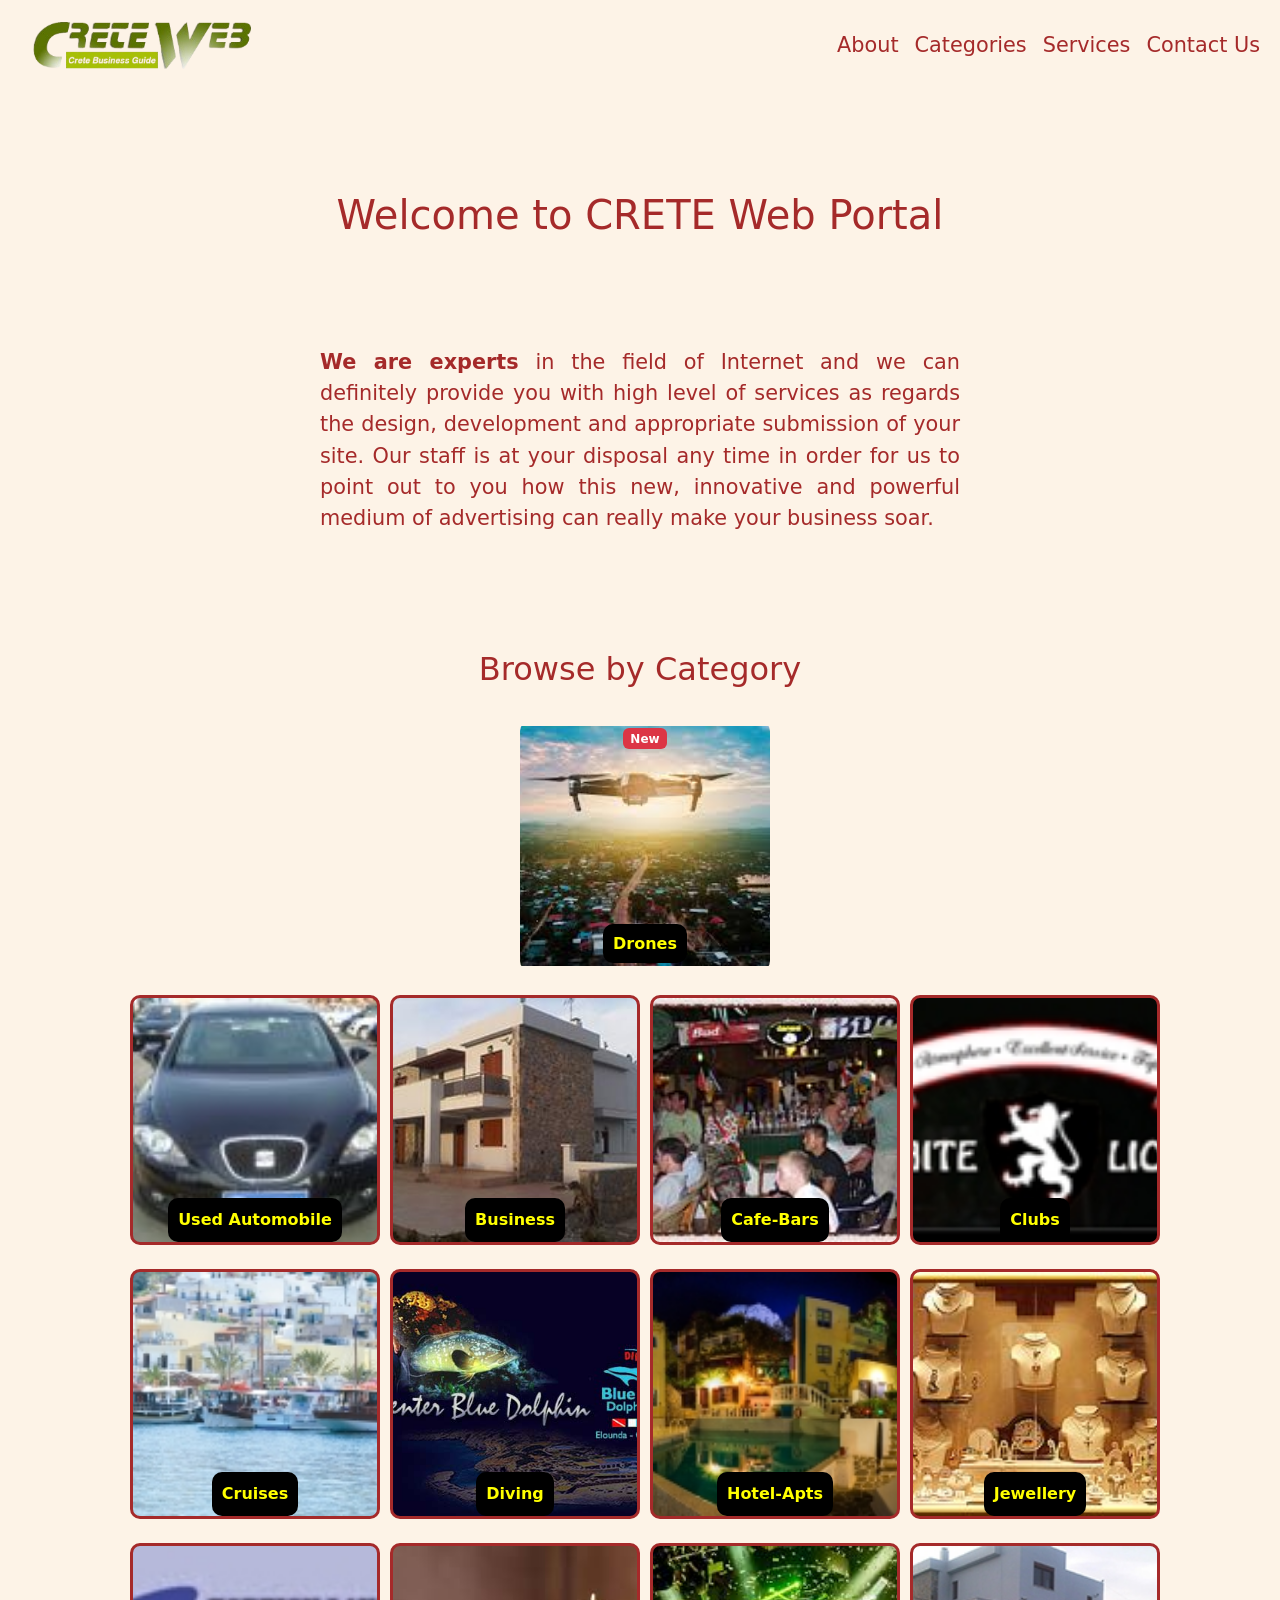
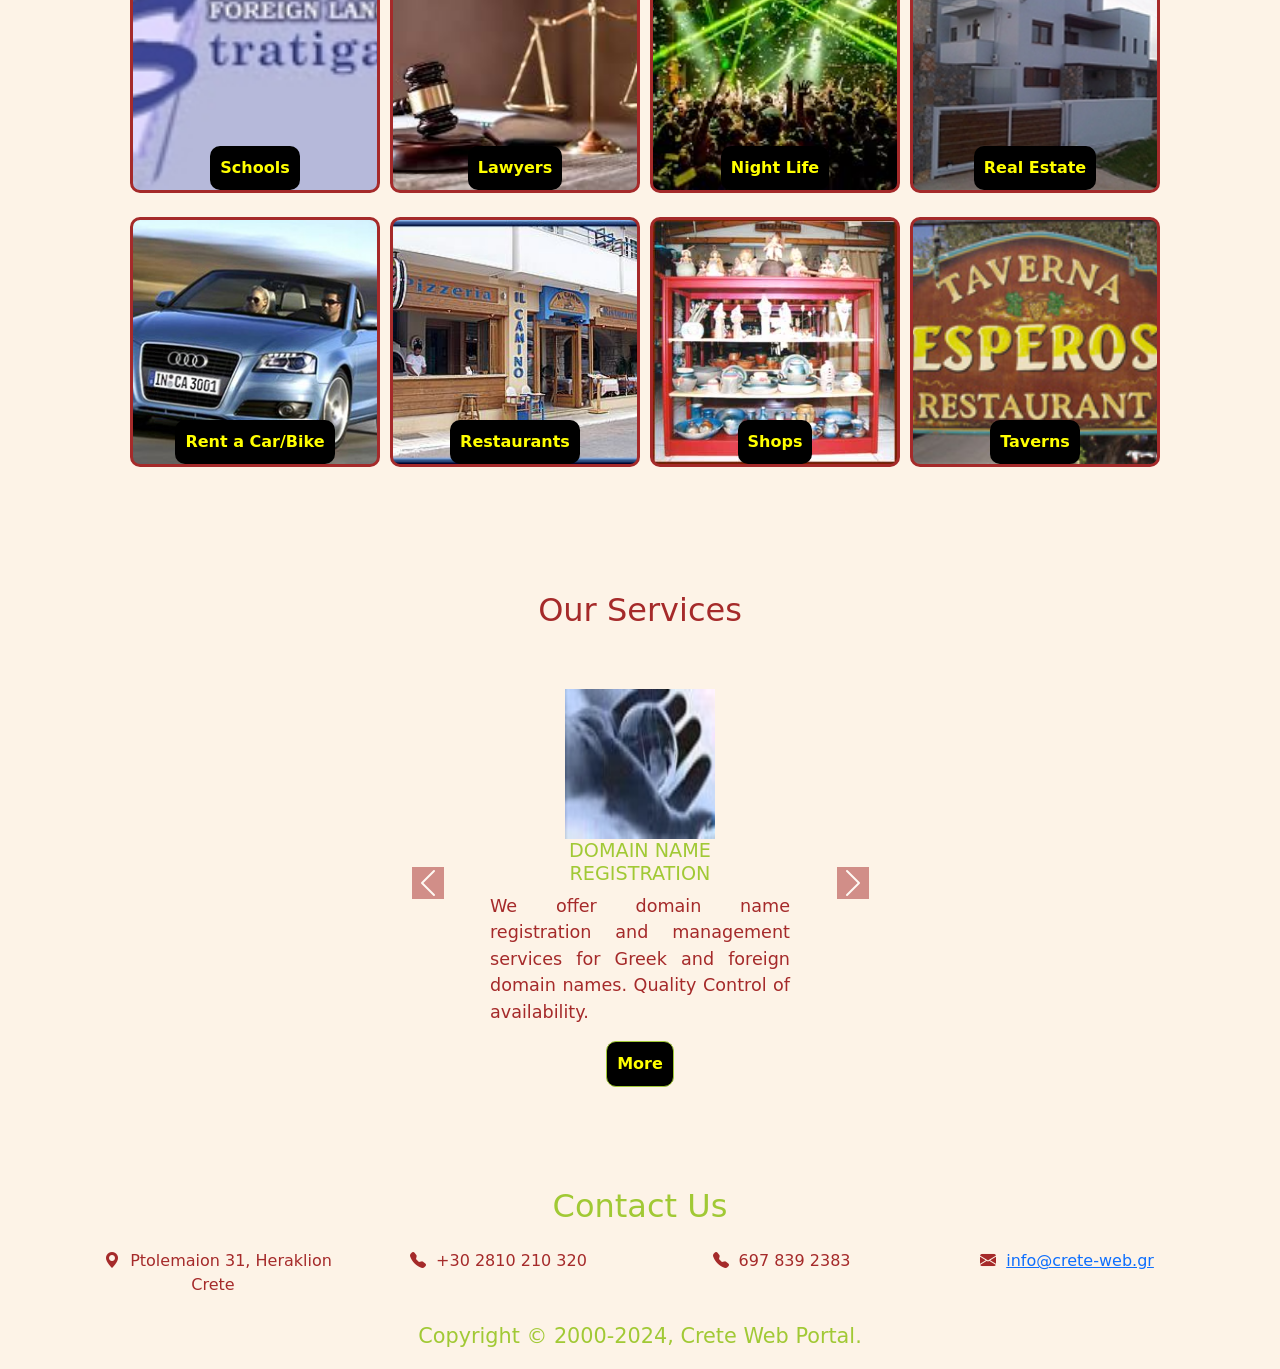
==== commit f1d69c7f: "change background and text color" ====
--- a/index.html
+++ b/index.html
@@ -58,18 +58,6 @@
 			</p>
 		</section>
 
-		<section id="company_overview" class="text-center">
-            <p><strong>WE HAVE THE CAPACITY OF:</strong></p>
-            <ul>
-                <li>Alter visitation rates by clients.</li>
-                <li>Maximize and increase your sales via internet.</li>
-                <li>
-                	Increase the numbers of visitors
-                	and especially those <br> who are interested in  the products or  services available.
-                </li>
-            </ul>
-		</section>
-
 		<section id="categories">
 			<h2 class="text-center">Browse by Category</h2>
 			<br>
@@ -238,7 +226,10 @@
 						<a href="mailto:info@crete-web.gr">info@crete-web.gr</a>
 					</div>
 				</div>
-			</div>
+		</div>
+		<p class="text-center">Copyright © 2000-2024, Crete Web Portal.</p>
 	</footer>
+
+
 </body>
 </html>
--- a/style.css
+++ b/style.css
@@ -1,6 +1,6 @@
 body
 {
-	background-color: black;
+	background-color: #FDF3E7;
 }
 
 main
@@ -13,20 +13,13 @@
 
 .nav-link
 {
-	color: white;
+	color: brown;
 	font-size: 1.3rem;
 }
 
 .nav-link:hover
 {
-	color: yellow;
-}
-
-.nav-link:focus
-{
-	color: yellow;
-	text-decoration: underline;
-
+	color: #A1C935;
 }
 
 .navbar-toggler
@@ -41,7 +34,7 @@
 
 h1,h2, h3
 {
-	color: white;
+	color: brown;
 }
 
 h3
@@ -49,7 +42,7 @@
 	text-align: center;
 }
 
-#company_introduction, #company_overview
+#company_introduction
 {
 	display: flex;
 	flex-direction: column;
@@ -59,7 +52,7 @@
 
 #company_introduction p, #company_overview p
 {
-	color: #A1C935;
+	color: brown;
 	width: 50%;
 	min-width: 300px;
 	font-size: 1.3rem;
@@ -68,21 +61,7 @@
 
 strong
 {
-	color: yellow;
-}
-
-li
-{
-	color: #A1C935;
-	font-size: 1.3rem;
-
-}
-
-#company_overview
-{
-	border: solid yellow 1px;
-	border-radius: 10px;
-	padding: 10px;
+	color: brown;
 }
 
 @keyframes borderColorAnimation {
@@ -150,14 +129,12 @@
 	justify-content: center;
 
 	margin-left: 10px;
-	border: solid transparent 5px;
+	border: solid brown 3px;
 	border-radius: 10px;
 
 	background-repeat: no-repeat;
 	background-size: cover;
 	background-position: center center;
-
-	animation: borderColorAnimation 3s linear infinite;
 }
 
 .category:hover
@@ -184,6 +161,8 @@
 	padding-bottom: 10px;
 
 	background-image: url('images/drones.jpg');
+	border: solid transparent 5px;
+	animation: borderColorAnimation 3s linear infinite;
 }
 
 #used_automobile
@@ -272,6 +251,11 @@
 {
 	margin-top: 50px;
 	width: 500px;
+}
+
+#carousel_company_services span
+{
+	background-color: brown;
 }
 
 .company_service
@@ -286,7 +270,7 @@
 .company_service p
 {
 	text-align: justify;
-	color: white;
+	color: brown;
 	width: 300px;
 	align-self: center;
 	font-size: 1.1rem;
@@ -311,6 +295,7 @@
 	text-align: center;
 	padding: 10px;
 	text-decoration: none;
+	background-color: black;
 	font-weight: bold;
 	border: solid #A1C935 1px;
 	border-radius: 10px;
@@ -324,14 +309,19 @@
 i, span
 {
 	padding: 5px;
-	color: white;
+	color: brown;
 }
 
 footer
 {
 	margin-top: 100px;
 }
-footer h2
+footer h2, footer p
 {
 	color: #A1C935;
+}
+
+footer p
+{
+	font-size: 1.3rem;
 }
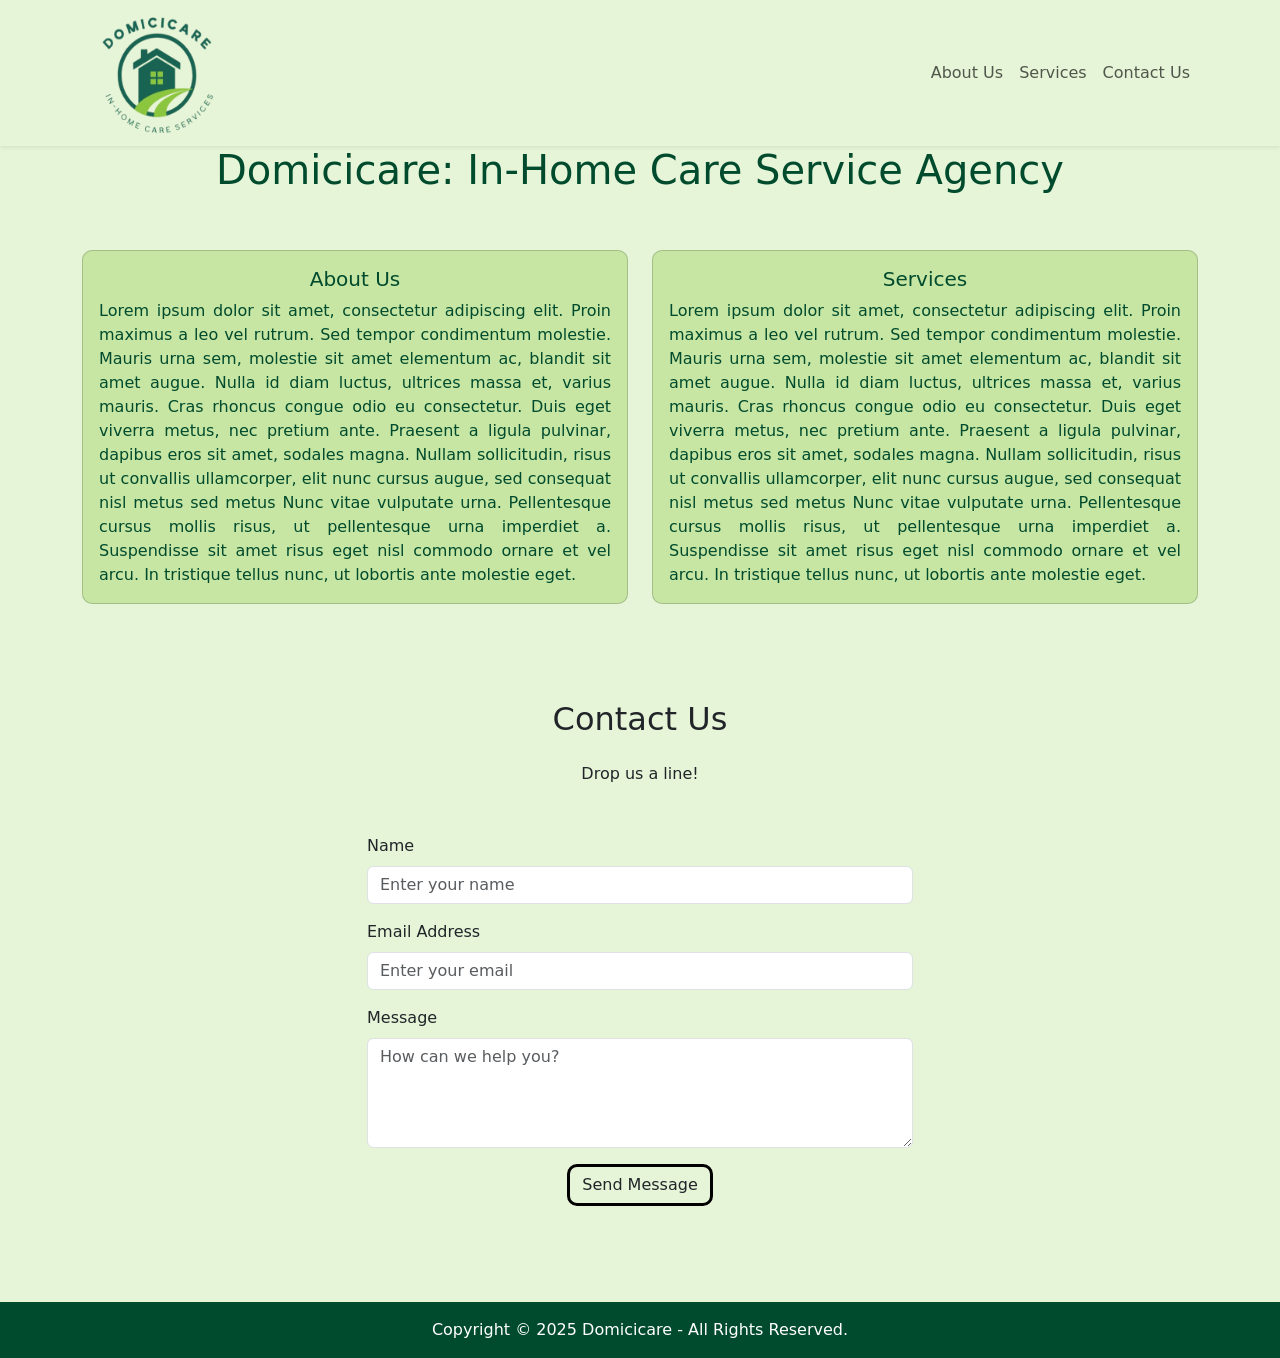
==== commit 663c924b: "Domicicare website design" ====
--- a/index.html
+++ b/index.html
@@ -1,235 +1,30 @@
 <!DOCTYPE html>
 <html>
-<head>
-	<meta charset="utf-8">
-	<meta name="viewport" content="width=device-width, initial-scale=1">
-	<title>CRETE WEB PORTAL</title>
+	<head>
+		<meta charset="utf-8">
+		<meta name="viewport" content="width=device-width, initial-scale=1">
+		<title>Domicicare: In-Home Care Service Agency</title>
 
-	<link rel="stylesheet" href="https://cdn.jsdelivr.net/npm/bootstrap@5.3.0/dist/css/bootstrap.min.css">
-	<link href="https://cdn.jsdelivr.net/npm/bootstrap-icons/font/bootstrap-icons.css" rel="stylesheet">
-	<link rel="stylesheet" type="text/css" href="style.css">
-</head>
-<body>
-	<script src="https://cdn.jsdelivr.net/npm/bootstrap@5.3.0-alpha1/dist/js/bootstrap.bundle.min.js"></script>
+		<link href="https://cdn.jsdelivr.net/npm/bootstrap@5.3.3/dist/css/bootstrap.min.css" rel="stylesheet">
+		<link href="https://cdn.jsdelivr.net/npm/bootstrap-icons@1.11.3/font/bootstrap-icons.css" rel="stylesheet">
 
-	<header>
-		<nav class="navbar navbar-expand-lg">
-			  <div class="container-fluid">
-				    <a class="navbar-brand" href="#">
-				    	<img class="img-fluid" src="images/logo.png" alt="Crete-Web Logo" width="250" height="250">
-				    </a>
+		<link rel="stylesheet" type="text/css" href="./css/navigation.css">
+		<link rel="stylesheet" type="text/css" href="./css/company_header.css">
+		<link rel="stylesheet" type="text/css" href="./css/company_details.css">
+	</head>
+	<body>
+		<script src="https://cdn.jsdelivr.net/npm/bootstrap@5.3.3/dist/js/bootstrap.bundle.min.js"></script>
+		<script src="./js/navigation.js"></script>
+		<h1 id="company_header" class="text-center">Domicicare: In-Home Care Service Agency</h1>
+		<script src="./js/about_us_section.js"></script>
+		<script src="./js/services_section.js"></script>
+		<script src="./js/contact_us_section.js"></script>
 
-				    <button class="navbar-toggler" type="button" 
-						    data-bs-toggle="collapse" 
-						    data-bs-target="#navbarNav" 
-						    aria-controls="navbarNav" 
-						    aria-expanded="false" 
-						    aria-label="Toggle navigation"
-					>
-				    <span class="navbar-toggler-icon"></span>
-				    </button>
-				    <div class="collapse navbar-collapse" id="navbarNav">
-				      <ul class="navbar-nav ms-auto">
-				        <li class="nav-item">
-				          <a class="nav-link" href="#company_introduction">About</a>
-				        </li>
-				        <li class="nav-item">
-				          <a class="nav-link" href="#categories">Categories</a>
-				        </li>
-				        <li class="nav-item">
-				          <a class="nav-link" href="#services">Services</a>
-				        </li>
-				        <li class="nav-item">
-				          <a class="nav-link" href="#contacts">Contact Us</a>
-				        </li>
-				      </ul>
-				    </div>
-			  </div>
-		</nav>
-	</header>
+		<footer class="text-center py-3 mt-5">
+  			<p class="mb-0"> 
+  				Copyright &copy; 2025 Domicicare - All Rights Reserved.
+  			</p>
+		</footer>
 
-	<main>
-		<section>
-			<h1 class="text-center">Welcome to CRETE Web Portal</h1>
-		</section>
-		<section id="company_introduction">
-			<p>
-				<strong>We are experts</strong> in the field of Internet and we can definitely provide you with high level of services as regards the  design, development and appropriate submission of your site. Our staff is at your disposal any time in order for us  to point out  to you how this new, innovative and powerful medium of advertising  can really make your business soar.
-			</p>
-		</section>
-
-		<section id="categories">
-			<h2 class="text-center">Browse by Category</h2>
-			<br>
-			<div align="center">
-				<div class="category" id="new_category">
-					<div>
-						<span class="badge bg-danger badge-new">New</span>
-					</div>
-					<div>
-						<a href="#">Drones</a>
-					</div>
-				</div>
-			</div>
-			<div class="container my-4">
-				<div class="row g-3 justify-content-center">
-					<div class="col-sm-12 col-md-6 col-lg-3 category" id="used_automobile">
-						<a href="#">Used Automobile</a>
-					</div>
-					<div class="col-sm-12 col-md-6 col-lg-3 category" id="business">
-						<a href="#">Business</a>
-					</div>
-					<div class="col-sm-12 col-md-6 col-lg-3 category" id="cafe_bars">
-						<a href="#">Cafe-Bars</a>
-					</div>
-					<div class="col-sm-12 col-md-6 col-lg-3 category" id="clubs">
-						<a href="#">Clubs</a>
-					</div>
-				</div>
-			</div>
-			<div class="container my-4">
-				<div class="row g-3 justify-content-center">
-					<div class="col-sm-12 col-md-6 col-lg-3 category" id="cruises">
-						<a href="#">Cruises</a>
-					</div>
-					<div class="col-sm-12 col-md-6 col-lg-3 category" id="diving">
-						<a href="#">Diving</a>
-					</div>
-					<div class="col-sm-12 col-md-6 col-lg-3 category" id="hotels">
-						<a href="#">Hotel-Apts</a>
-					</div>
-					<div class="col-sm-12 col-md-6 col-lg-3 category" id="jewellery">
-						<a href="#">Jewellery</a>
-					</div>
-				</div>
-			</div>
-			<div class="container my-4">
-				<div class="row g-3 justify-content-center">
-					<div class="col-sm-12 col-md-6 col-lg-3 category" id="schools">
-						<a href="#">Schools</a>
-					</div>
-					<div class="col-sm-12 col-md-6 col-lg-3 category" id="lawyers">
-						<a href="#">Lawyers</a>
-					</div>
-					<div class="col-sm-12 col-md-6 col-lg-3 category" id="night_life">
-						<a href="#">Night Life</a>
-					</div>
-					<div class="col-sm-12 col-md-6 col-lg-3 category" id="real_estate">
-						<a href="#">Real Estate</a>
-					</div>
-				</div>
-			</div>
-			<div class="container my-4">
-				<div class="row g-3 justify-content-center">
-					<div class="col-sm-12 col-md-6 col-lg-3 category" id="rent_car_bike">
-						<a href="#">Rent a Car/Bike</a>
-					</div>
-					<div class="col-sm-12 col-md-6 col-lg-3 category" id="restaurants">
-						<a href="#">Restaurants</a>
-					</div>
-					<div class="col-sm-12 col-md-6 col-lg-3 category" id="shops">
-						<a href="#">Shops</a>
-					</div>
-					<div class="col-sm-12 col-md-6 col-lg-3 category" id="taverns">
-						<a href="#">Taverns</a>
-					</div>
-				</div>
-			</div>
-		</section>
-
-		<section id="services" class="text-center">
-			<h2 class="text-center">Our Services</h2>
-
-			<div id="carousel_company_services" class="carousel slide" data-bs-ride="carousel" data-bs-interval="5000">
-                <div class="carousel-inner">
-                    <div class="carousel-item active text-center">
-                       <div class="company_service">
-                       		<div align="center">
-                       			<img src="images/domain_name_registration.jpg">
-                       		</div>
-                       		<h3>DOMAIN NAME <br> REGISTRATION</h3>
-                       		<p>
-                       			We offer domain name registration and management services for Greek and foreign domain names. 
-                       			Quality Control of availability.
-                       		</p>
-                       		<a href="#">More</a>
-                       </div>
-                    </div>
-                    <div class="carousel-item">
-                       	<div class="company_service">
-                       		<div align="center">
-                       			<img src="images/web_hosting.jpg">
-                       		</div>
-                       		<h3>WEB HOSTING</h3>
-                       		<p>
-                       			We provide packages of complete web hosting in our own servers at very competitive prices. 
-                       			Our goals are stability and complete reliability.
-                       		</p>
-                       		<a href="#">More</a>
-                        </div>
-                    </div>
-                    <div class="carousel-item">
-                       <div class="company_service">
-                       		<div align="center">
-                       			<img src="images/web_design.jpg">
-                       		</div>
-                       		<h3>WEB DESIGN <br>DEVELOPMENT</h3>
-                       		<p>
-                       			We undertake the complete design of your network place. 
-                       			Our aim is the functionalism and the unique style  for each customer.
-                       		</p>
-                       		<a href="#">More</a>
-                       </div>
-                    </div>
-                    <div class="carousel-item">
-                         <div class="company_service">
-                       		<div align="center">
-                       			<img src="images/promotion.jpg">
-                       		</div>
-                       		<h3>WEB SITE <br>PROMOTION</h3>
-                       		<p>
-                       			The idea of promotion is to increase the network customers' visits 
-                       			emanated by the search engines results.
-                       		</p>
-                       		<a href="#">More</a>
-                         </div>
-                    </div>
-	            </div>
-
-                <button class="carousel-control-prev" type="button" data-bs-target="#carousel_company_services" data-bs-slide="prev">
-                    <span class="carousel-control-prev-icon" aria-hidden="true"></span>
-                    <span class="visually-hidden">Previous</span>
-                </button>
-                <button class="carousel-control-next" type="button" data-bs-target="#carousel_company_services" data-bs-slide="next">
-                    <span class="carousel-control-next-icon" aria-hidden="true"></span>
-                    <span class="visually-hidden">Next</span>
-                </button>
-	        </div>
-		</section>
-	</main>
-
-	<footer id="contacts">
-		<h2 class="text-center">Contact Us</h2>
-		<div class="container my-4 text-center">
-				<div class="row g-3 justify-content-center">
-					<div class="col-sm-12 col-md-6 col-lg-3">
-						<i class="bi bi-geo-alt-fill"></i><span>Ptolemaion 31, Heraklion Crete</span>
-					</div>
-					<div class="col-sm-12 col-md-6 col-lg-3">
-						<i class="bi bi-telephone-fill"></i><span>+30 2810 210 320</span>
-					</div>
-					<div class="col-sm-12 col-md-6 col-lg-3">
-						<i class="bi bi-telephone-fill"></i><span>697 839 2383</span>
-					</div>
-					<div class="col-sm-12 col-md-6 col-lg-3">
-						<i class="bi bi-envelope-fill"></i>
-						<a href="mailto:info@crete-web.gr">info@crete-web.gr</a>
-					</div>
-				</div>
-		</div>
-		<p class="text-center">Copyright © 2000-2024, Crete Web Portal.</p>
-	</footer>
-
-
-</body>
+	</body>
 </html>
--- a/css/navigation.css
+++ b/css/navigation.css
@@ -0,0 +1,23 @@
+body
+{
+	background-color: #E6F5D7;
+}
+
+#logo
+{
+	height: 120px;
+	width: 150px;
+}
+
+ul.navbar-nav
+{
+	display: flex;
+	align-items: flex-end;
+}
+
+li.nav-item:hover
+{
+	border: solid black 1px;
+	border-radius: 10px;
+	padding: 3px;
+}
--- a/css/company_header.css
+++ b/css/company_header.css
@@ -0,0 +1,4 @@
+#company_header
+{
+	color: #004B2D;
+}
--- a/css/company_details.css
+++ b/css/company_details.css
@@ -0,0 +1,29 @@
+.card
+{
+	color: #004B2D;
+	background-color: #C7E6A3; 
+	border-radius: 10px;
+}
+
+.card-text
+{
+	text-align: justify;
+}
+
+#send_message_btn
+{
+	border: solid black 3px;
+	border-radius: 10px;
+}
+
+#send_message_btn:hover
+{
+	background-color: #C7E6A3;
+	color: white;
+}
+
+footer
+{
+	background-color: #004B2D; 
+	color: white;
+}
